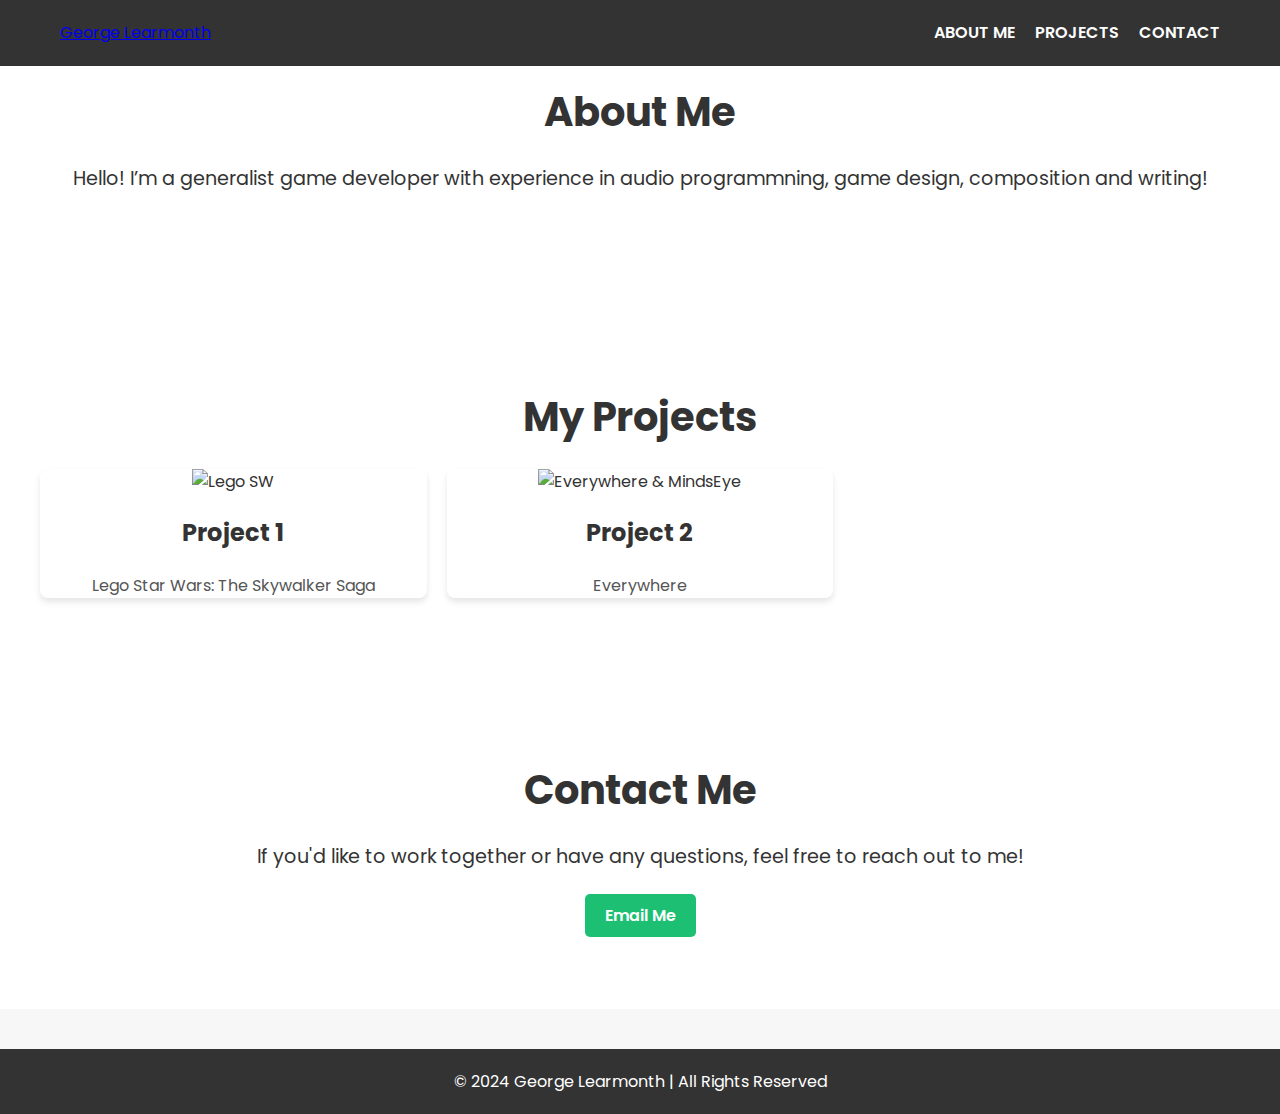
==== index.html @ 88db2464 "First site pass" ====
<!DOCTYPE html>
<html lang="en">
<head>
  <meta charset="UTF-8">
  <meta name="viewport" content="width=device-width, initial-scale=1.0">
  <meta name="description" content="George Learmonth - Game Developer">
  <title>Games Portfolio</title>
  <link href="https://fonts.googleapis.com/css2?family=Poppins:wght@300;400;600&display=swap" rel="stylesheet">
  <link rel="stylesheet" href="styles.css">
</head>
<body>
  <!-- Navbar -->
  <nav>
    <div class="nav-container">
      <a href="#" class="logo">George Learmonth</a>
      <ul class="nav-links">
        <li><a href="#about">About Me</a></li>
        <li><a href="#projects">Projects</a></li>
        <li><a href="#contact">Contact</a></li>
      </ul>
    </div>
  </nav>

  <!-- About Me Section -->
  <section id="about" class="section">
    <div class="section-content">
      <h2>About Me</h2>
      <p>Hello! I’m a generalist game developer with experience in audio programmning, game design, composition and writing!</p>
    </div>
  </section>

  <!-- Projects Section -->
  <section id="projects" class="section">
    <div class="section-content">
      <h2>My Projects</h2>
      <div class="projects-grid">
        <!-- Lego -->
        <div class="project-card">
          <img src="https://via.placeholder.com/350" alt="Lego SW" class="project-image">
          <h3>Project 1</h3>
          <p>Lego Star Wars: The Skywalker Saga</p>
        </div>
        <!-- Project 2 -->
        <div class="project-card">
          <img src="https://via.placeholder.com/350" alt="Everywhere & MindsEye" class="project-image">
          <h3>Project 2</h3>
          <p>Everywhere</p>
        </div>
      </div>
    </div>
  </section>

  <!-- Contact Section -->
  <section id="contact" class="section">
    <div class="section-content">
      <h2>Contact Me</h2>
      <p>If you'd like to work together or have any questions, feel free to reach out to me!</p>
      <a href="mailto:leiwaan@gmail.com" class="cta-btn">Email Me</a>
    </div>
  </section>

  <!-- Footer -->
  <footer>
    <p>&copy; 2024 George Learmonth | All Rights Reserved</p>
  </footer>
</body>
</html>
---- styles.css ----
/* Global Styles */
* {
  margin: 0;
  padding: 0;
  box-sizing: border-box;
}
body {
  font-family: 'Poppins', sans-serif;
  background-color: #f7f7f7;
  color: #333;
  line-height: 1.6;
}

/* Navbar */
nav {
  background-color: #333;
  padding: 20px 0;
  position: fixed;
  width: 100%;
  top: 0;
  left: 0;
  z-index: 100;
}
.nav-container {
  max-width: 1200px;
  margin: 0 auto;
  display: flex;
  justify-content: space-between;
  align-items: center;
  padding: 0 20px;
}
.nav-links {
  list-style-type: none;
  display: flex;
  gap: 20px;
}
.nav-links li a {
  color: #fff;
  text-decoration: none;
  font-weight: 600;
  text-transform: uppercase;
}
.nav-links li a:hover {
  color: #1dbf73;
}

/* Hero Section */
.hero {
  background: url('https://via.placeholder.com/1500') center/cover no-repeat;
  height: 100vh;
  display: flex;
  justify-content: center;
  align-items: center;
  text-align: center;
  color: #fff;
}
.hero-content h1 {
  font-size: 3rem;
  margin-bottom: 10px;
}
.hero-content p {
  font-size: 1.2rem;
  margin-bottom: 20px;
}
.cta-btn {
  background-color: #1dbf73;
  padding: 10px 20px;
  text-decoration: none;
  color: #fff;
  border-radius: 5px;
  font-weight: 600;
  transition: background-color 0.3s;
}
.cta-btn:hover {
  background-color: #17a35d;
}

/* Section Styles */
.section {
  padding: 80px 20px;
  background-color: #fff;
}
.section-content {
  max-width: 1200px;
  margin: 0 auto;
  text-align: center;
}
.section h2 {
  font-size: 2.5rem;
  margin-bottom: 20px;
}
.section p {
  font-size: 1.2rem;
  margin-bottom: 30px;
}

/* Projects Grid */
.projects-grid {
  display: grid;
  grid-template-columns: repeat(3, 1fr);
  gap: 20px;
}
.project-card {
  background-color: #fff;
  border-radius: 8px;
  box-shadow: 0 4px 6px rgba(0, 0, 0, 0.1);
  overflow: hidden;
  transition: transform 0.3s;
}
.project-card:hover {
  transform: translateY(-10px);
}
.project-image {
  width: 100%;
  height: 200px;
  object-fit: cover;
}
.project-card h3 {
  font-size: 1.5rem;
  margin: 20px;
}
.project-card p {
  font-size: 1rem;
  margin: 0 20px;
  color: #555;
}
.project-link {
  display: block;
  text-align: center;
  margin: 20px;
  background-color: #1dbf73;
  padding: 10px 20px;
  text-decoration: none;
  color: #fff;
  border-radius: 5px;
}
.project-link:hover {
  background-color: #17a35d;
}

/* Contact Section */
#contact .cta-btn {
  margin-top: 20px;
}

/* Footer */
footer {
  background-color: #333;
  color: #fff;
  padding: 20px;
  text-align: center;
  margin-top: 40px;
}
footer p {
  font-size: 1rem;
}

/* Media Queries (for responsiveness) */
@media (max-width: 768px) {
  .projects-grid {
    grid-template-columns: 1fr 1fr;
  }
}
@media (max-width: 480px) {
  .projects-grid {
    grid-template-columns: 1fr;
  }
  .hero-content h1 {
    font-size: 2rem;
  }
  .hero-content p {
    font-size: 1rem;
  }
}
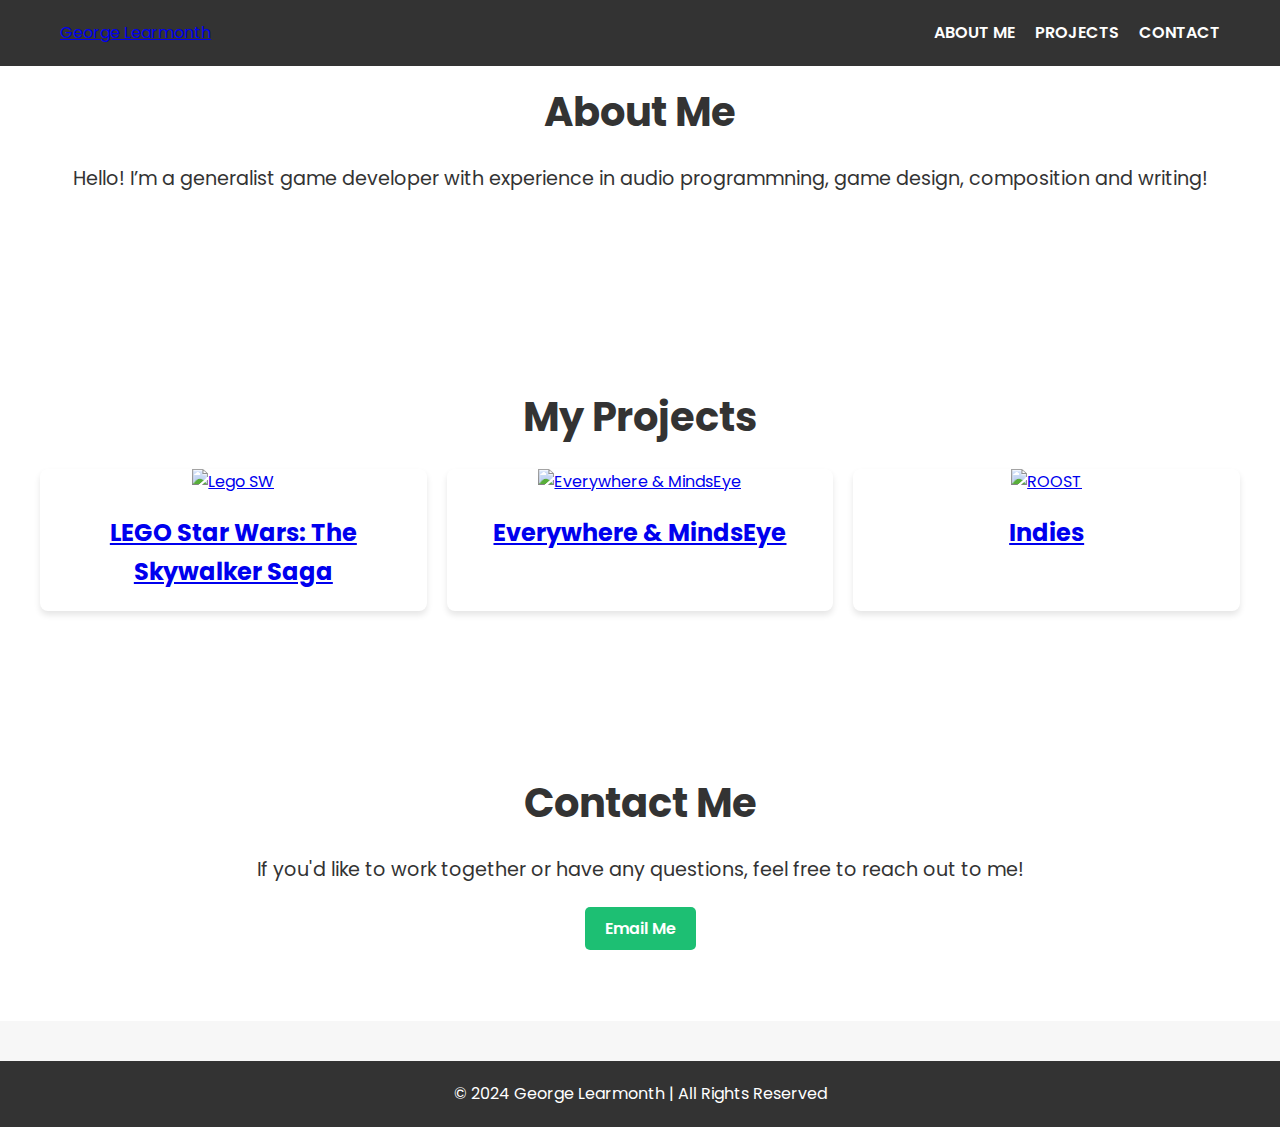
==== commit 03af4e36: "Update index.html" ====
--- a/index.html
+++ b/index.html
@@ -29,26 +29,33 @@
     </div>
   </section>
 
-  <!-- Projects Section -->
+ <!-- Projects Section -->
   <section id="projects" class="section">
     <div class="section-content">
       <h2>My Projects</h2>
       <div class="projects-grid">
-        <!-- Lego -->
-        <div class="project-card">
-          <img src="https://via.placeholder.com/350" alt="Lego SW" class="project-image">
-          <h3>Project 1</h3>
-          <p>Lego Star Wars: The Skywalker Saga</p>
-        </div>
-        <!-- Project 2 -->
-        <div class="project-card">
-          <img src="https://via.placeholder.com/350" alt="Everywhere & MindsEye" class="project-image">
-          <h3>Project 2</h3>
-          <p>Everywhere</p>
-        </div>
+        <!-- LEGO Star Wars -->
+        <a href="https://store.steampowered.com/app/920210/LEGO_Star_Wars_The_Skywalker_Saga/" target="_blank" class="project-card">
+          <img src="https://www.nintendo.com/eu/media/images/10_share_images/games_15/nintendo_switch_4/H2x1_NSwitch_LegoStarWarsTheSkywalkerSaga_image1600w.jpg" alt="Lego SW" class="project-image">
+          <h3>LEGO Star Wars: The Skywalker Saga</h3>
+          <p></p>
+        </a>
+        <!-- Everywhere & MindsEye -->
+        <a href="https://store.steampowered.com/app/3265250/MindsEye/" target="_blank" class="project-card">
+          <img src="https://shared.cloudflare.steamstatic.com/store_item_assets/steam/apps/3265250/header.jpg?t=1729087317" alt="Everywhere & MindsEye" class="project-image">
+          <h3>Everywhere & MindsEye</h3>
+          <p></p>
+        </a>
+        <!-- ROOST -->
+        <a href="https://store.steampowered.com/app/3137450/ROOST/" target="_blank" class="project-card">
+          <img src="https://shared.cloudflare.steamstatic.com/store_item_assets/steam/apps/3137450/header.jpg?t=1726141646" alt="ROOST" class="project-image">
+          <h3>Indies</h3>
+          <p></p>
+        </a>
       </div>
     </div>
   </section>
+
 
   <!-- Contact Section -->
   <section id="contact" class="section">
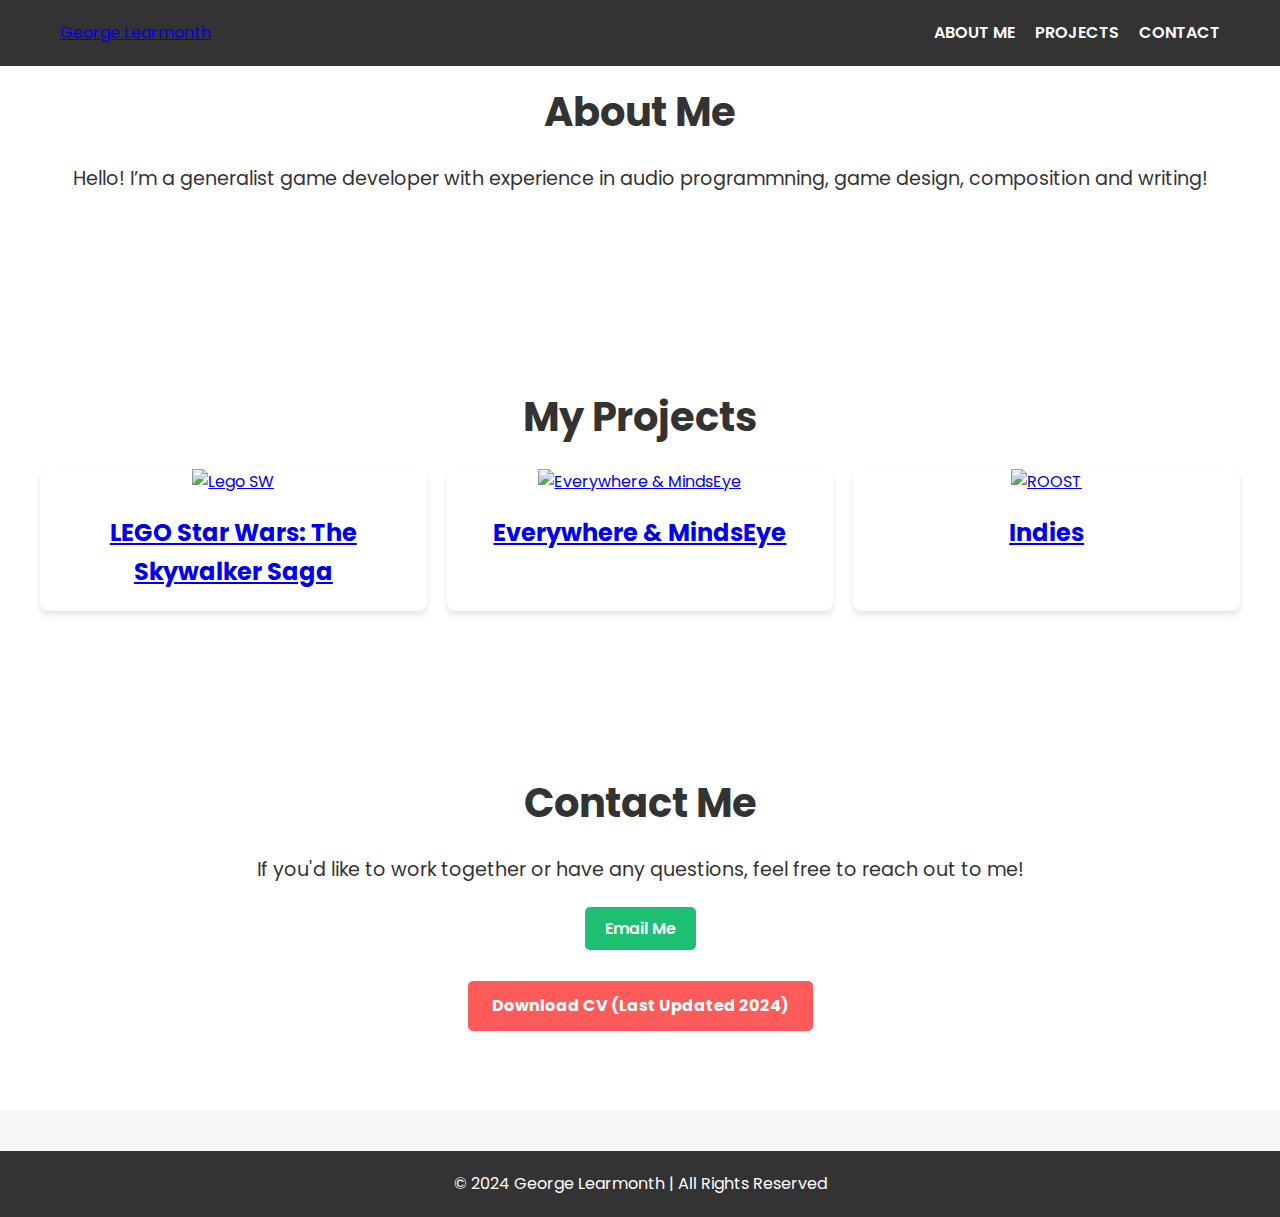
==== commit 1e088edd: "added CV button, updated hyperlinks" ====
--- a/index.html
+++ b/index.html
@@ -63,6 +63,13 @@
       <h2>Contact Me</h2>
       <p>If you'd like to work together or have any questions, feel free to reach out to me!</p>
       <a href="mailto:leiwaan@gmail.com" class="cta-btn">Email Me</a>
+
+      <!-- Download CV Button -->
+      <div class="cv-download">
+        <a href="George_Learmonth_CV.pdf" download class="cta-btn">Download CV (Last Updated 2024)</a>
+      </div>
+    </div>
+
     </div>
   </section>
 
--- a/styles.css
+++ b/styles.css
@@ -171,4 +171,23 @@
   .hero-content p {
     font-size: 1rem;
   }
+}
+
+.cv-download {
+  margin-top: 20px;
+}
+
+.cv-download .cta-btn {
+  background-color: #ff5b5b;
+  padding: 12px 24px;
+  color: #fff;
+  text-decoration: none;
+  border-radius: 5px;
+  font-weight: bold;
+  display: inline-block;
+  transition: background-color 0.3s ease;
+}
+
+.cv-download .cta-btn:hover {
+  background-color: #e04f4f;
 }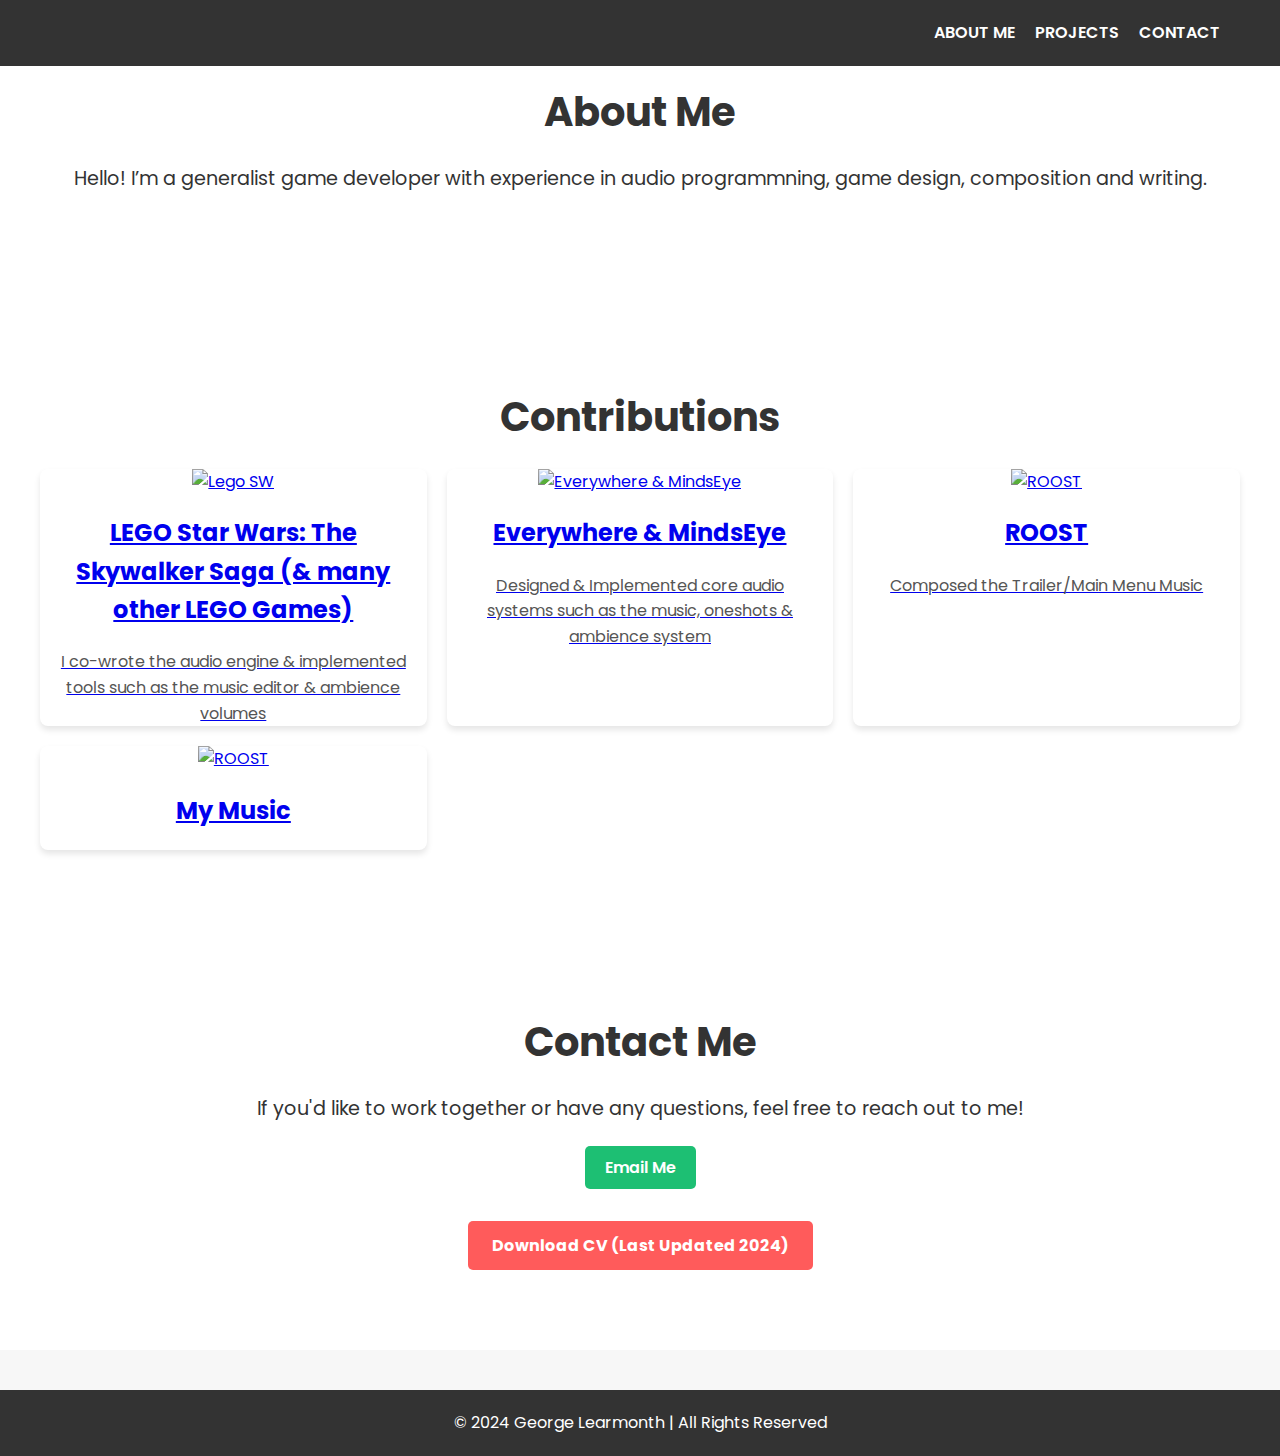
==== commit 4a12e5aa: "Update index.html" ====
--- a/index.html
+++ b/index.html
@@ -12,7 +12,7 @@
   <!-- Navbar -->
   <nav>
     <div class="nav-container">
-      <a href="#" class="logo">George Learmonth</a>
+      <a href="#" class="logo"></a>
       <ul class="nav-links">
         <li><a href="#about">About Me</a></li>
         <li><a href="#projects">Projects</a></li>
@@ -25,31 +25,37 @@
   <section id="about" class="section">
     <div class="section-content">
       <h2>About Me</h2>
-      <p>Hello! I’m a generalist game developer with experience in audio programmning, game design, composition and writing!</p>
+      <p>Hello! I’m a generalist game developer with experience in audio programmning, game design, composition and writing.</p>
     </div>
   </section>
 
  <!-- Projects Section -->
   <section id="projects" class="section">
     <div class="section-content">
-      <h2>My Projects</h2>
+      <h2>Contributions</h2>
       <div class="projects-grid">
         <!-- LEGO Star Wars -->
         <a href="https://store.steampowered.com/app/920210/LEGO_Star_Wars_The_Skywalker_Saga/" target="_blank" class="project-card">
           <img src="https://www.nintendo.com/eu/media/images/10_share_images/games_15/nintendo_switch_4/H2x1_NSwitch_LegoStarWarsTheSkywalkerSaga_image1600w.jpg" alt="Lego SW" class="project-image">
-          <h3>LEGO Star Wars: The Skywalker Saga</h3>
-          <p></p>
+          <h3>LEGO Star Wars: The Skywalker Saga (& many other LEGO Games)</h3>
+          <p>I co-wrote the audio engine & implemented tools such as the music editor & ambience volumes</p>
         </a>
         <!-- Everywhere & MindsEye -->
         <a href="https://store.steampowered.com/app/3265250/MindsEye/" target="_blank" class="project-card">
           <img src="https://shared.cloudflare.steamstatic.com/store_item_assets/steam/apps/3265250/header.jpg?t=1729087317" alt="Everywhere & MindsEye" class="project-image">
           <h3>Everywhere & MindsEye</h3>
-          <p></p>
+          <p>Designed & Implemented core audio systems such as the music, oneshots & ambience system</p>
         </a>
         <!-- ROOST -->
         <a href="https://store.steampowered.com/app/3137450/ROOST/" target="_blank" class="project-card">
           <img src="https://shared.cloudflare.steamstatic.com/store_item_assets/steam/apps/3137450/header.jpg?t=1726141646" alt="ROOST" class="project-image">
-          <h3>Indies</h3>
+          <h3>ROOST</h3>
+          <p>Composed the Trailer/Main Menu Music</p>
+        </a>
+        <!-- Music -->
+        <a href="https://soundcloud.com/leiwaan" target="_blank" class="project-card">
+          <img src="https://f4.bcbits.com/img/0022099964_10.jpg" alt="ROOST" class="project-image">
+          <h3>My Music</h3>
           <p></p>
         </a>
       </div>
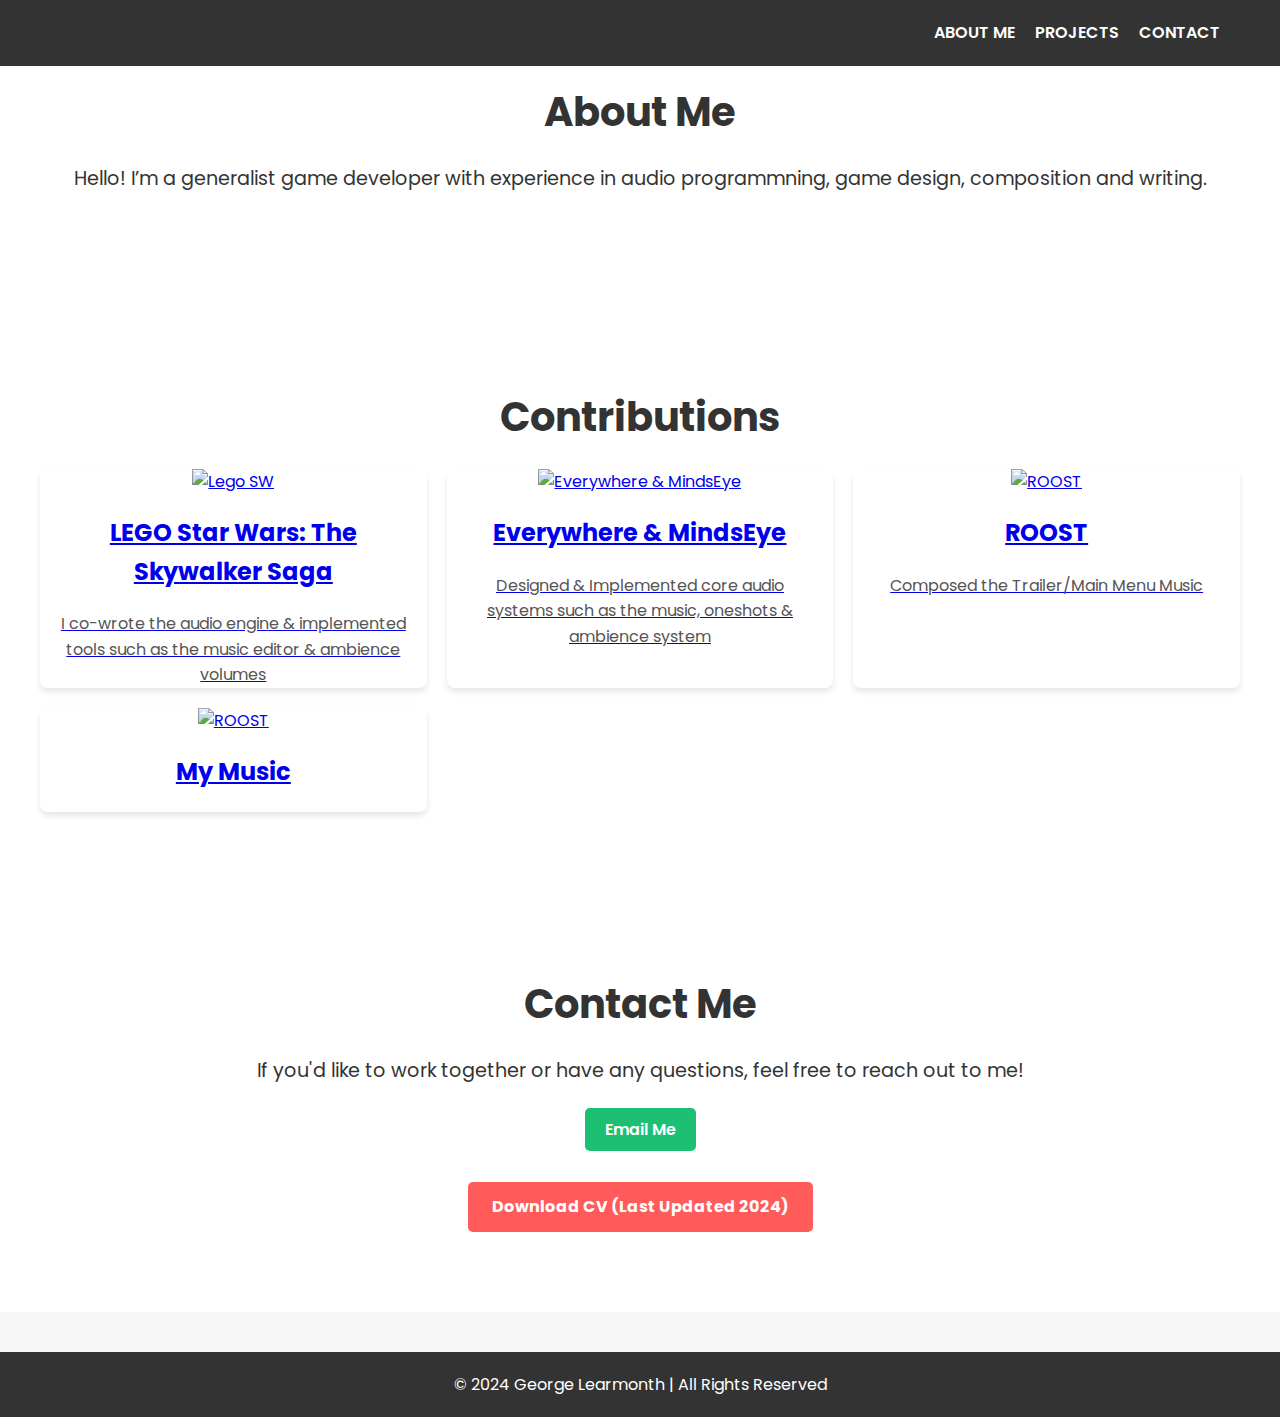
==== commit 43521dae: "Update index.html" ====
--- a/index.html
+++ b/index.html
@@ -37,7 +37,7 @@
         <!-- LEGO Star Wars -->
         <a href="https://store.steampowered.com/app/920210/LEGO_Star_Wars_The_Skywalker_Saga/" target="_blank" class="project-card">
           <img src="https://www.nintendo.com/eu/media/images/10_share_images/games_15/nintendo_switch_4/H2x1_NSwitch_LegoStarWarsTheSkywalkerSaga_image1600w.jpg" alt="Lego SW" class="project-image">
-          <h3>LEGO Star Wars: The Skywalker Saga (& many other LEGO Games)</h3>
+          <h3>LEGO Star Wars: The Skywalker Saga</h3>
           <p>I co-wrote the audio engine & implemented tools such as the music editor & ambience volumes</p>
         </a>
         <!-- Everywhere & MindsEye -->
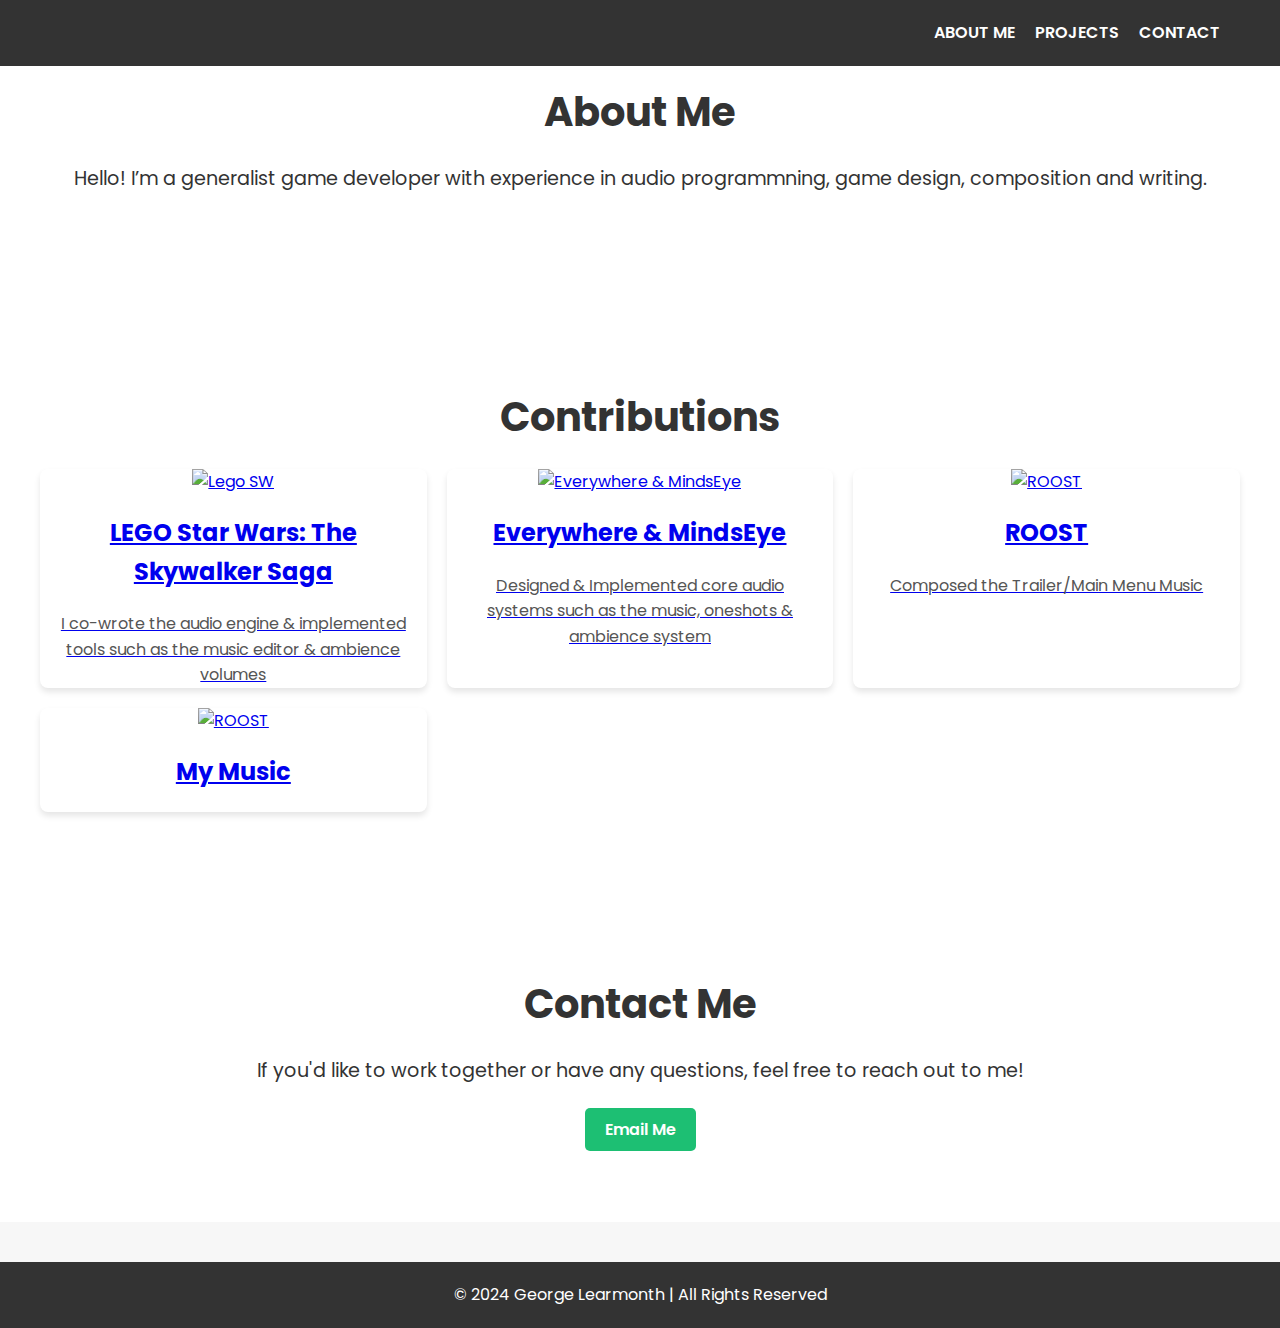
==== commit ee007330: "remove cv" ====
--- a/index.html
+++ b/index.html
@@ -70,12 +70,6 @@
       <p>If you'd like to work together or have any questions, feel free to reach out to me!</p>
       <a href="mailto:leiwaan@gmail.com" class="cta-btn">Email Me</a>
 
-      <!-- Download CV Button -->
-      <div class="cv-download">
-        <a href="George_Learmonth_CV.pdf" download class="cta-btn">Download CV (Last Updated 2024)</a>
-      </div>
-    </div>
-
     </div>
   </section>
 
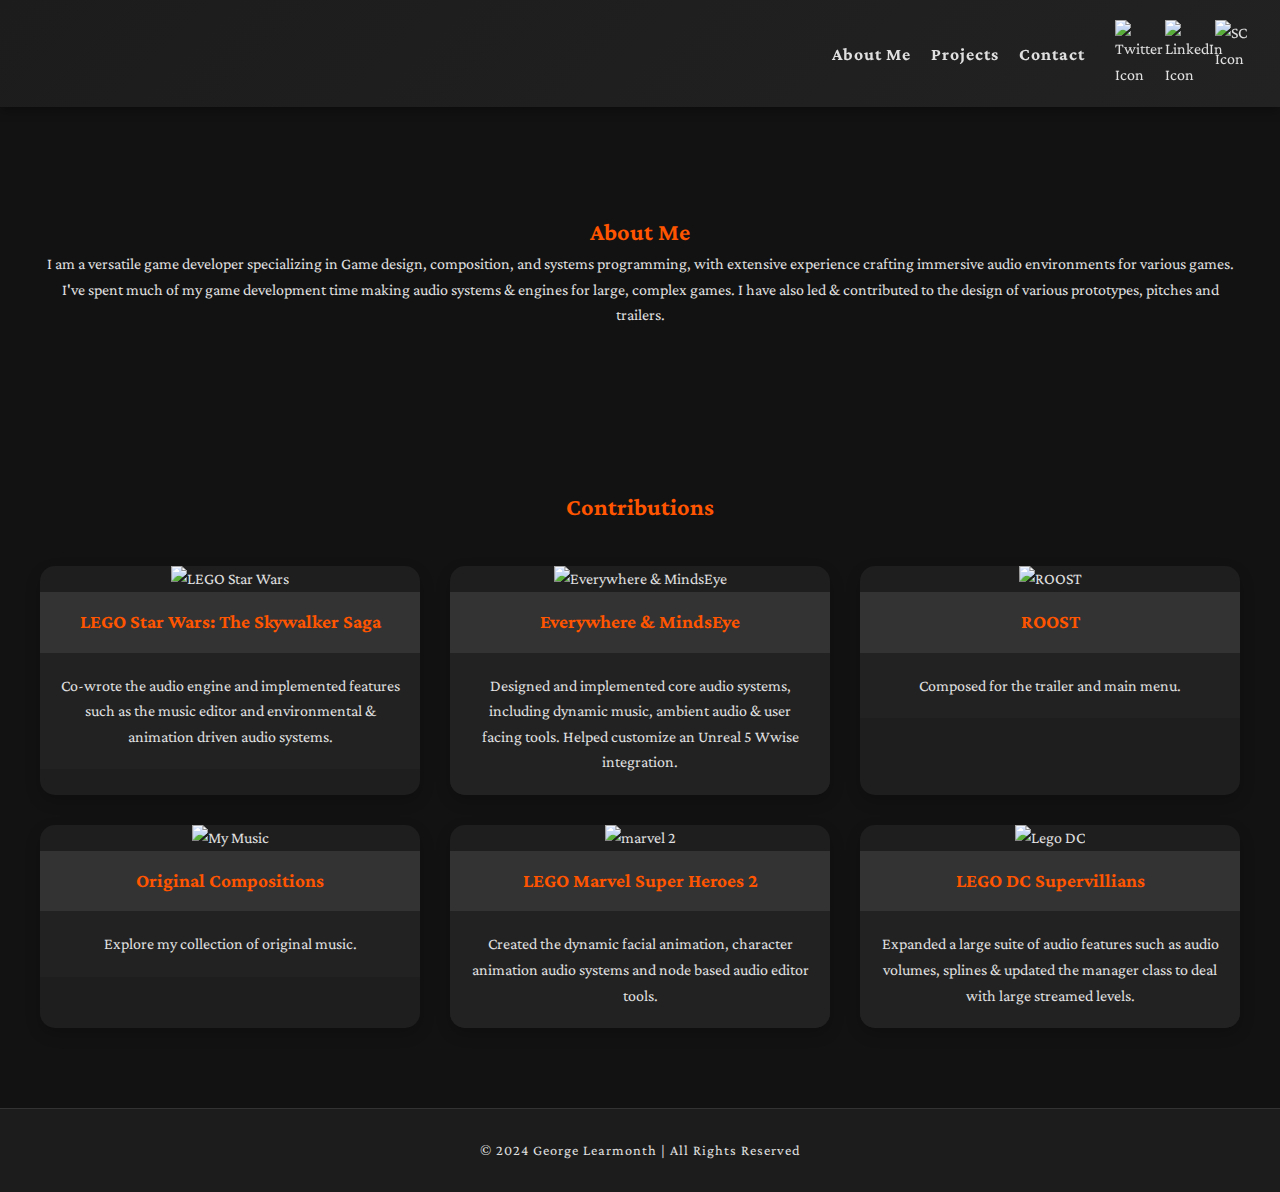
==== commit 153b1be1: "update" ====
--- a/index.html
+++ b/index.html
@@ -4,8 +4,8 @@
   <meta charset="UTF-8">
   <meta name="viewport" content="width=device-width, initial-scale=1.0">
   <meta name="description" content="George Learmonth - Game Developer">
-  <title>Games Portfolio</title>
-  <link href="https://fonts.googleapis.com/css2?family=Poppins:wght@300;400;600&display=swap" rel="stylesheet">
+  <title>Portfolio</title>
+  <link href="https://fonts.googleapis.com/css2?family=Uncial+Antiqua&family=Crimson+Pro:wght@400;600&display=swap" rel="stylesheet"> <!-- Fantasy + Readable font -->
   <link rel="stylesheet" href="styles.css">
 </head>
 <body>
@@ -18,58 +18,76 @@
         <li><a href="#projects">Projects</a></li>
         <li><a href="#contact">Contact</a></li>
       </ul>
+	  <!-- Social Media Links -->
+      <ul class="social-links">
+        <li><a href="https://bsky.app/profile/leiwaan.bsky.social" target="_blank" class="social-icon" aria-label="Twitter">
+          <img src="https://upload.wikimedia.org/wikipedia/commons/thumb/7/7a/Bluesky_Logo.svg/640px-Bluesky_Logo.svg.png" alt="Twitter Icon">
+        </a></li>
+        <li><a href="https://www.linkedin.com/in/george-learmonth/" target="_blank" class="social-icon" aria-label="LinkedIn">
+          <img src="https://content.linkedin.com/content/dam/me/business/en-us/amp/brand-site/v2/bg/LI-Bug.svg.original.svg" alt="LinkedIn Icon">
+        </a></li>
+        <li><a href="https://soundcloud.com/leiwaan" target="_blank" class="social-icon" aria-label="Soundcloud">
+          <img src="https://d21buns5ku92am.cloudfront.net/26628/images/419679-1x1_SoundCloudLogo_cloudmark-f5912b-large-1645807040.jpg" alt="SC Icon">
+        </a></li>
+		</ul>
     </div>
   </nav>
+
+  <!-- Hidden SoundCloud Playlist Embed -->
+  <iframe id="hidden-soundcloud" width="100%" height="0" scrolling="no" frameborder="no" 
+    src="https://w.soundcloud.com/player/?url=https%3A//api.soundcloud.com/playlists/1174680751&color=%23ff5500&auto_play=false&hide_related=true&show_comments=false&show_user=false&show_reposts=false&show_teaser=false&visual=false">
+  </iframe>
 
   <!-- About Me Section -->
   <section id="about" class="section">
     <div class="section-content">
       <h2>About Me</h2>
-      <p>Hello! I’m a generalist game developer with experience in audio programmning, game design, composition and writing.</p>
+      <p>I am a versatile game developer specializing in Game design, composition, and systems programming, with extensive experience crafting immersive audio environments for various games.</p>
+	  <p>I've spent much of my game development time making audio systems & engines for large, complex games. I have also led & contributed to the design of various prototypes, pitches and trailers.</p>
     </div>
   </section>
 
- <!-- Projects Section -->
+  <!-- Projects Section -->
   <section id="projects" class="section">
     <div class="section-content">
       <h2>Contributions</h2>
       <div class="projects-grid">
         <!-- LEGO Star Wars -->
-        <a href="https://store.steampowered.com/app/920210/LEGO_Star_Wars_The_Skywalker_Saga/" target="_blank" class="project-card">
-          <img src="https://www.nintendo.com/eu/media/images/10_share_images/games_15/nintendo_switch_4/H2x1_NSwitch_LegoStarWarsTheSkywalkerSaga_image1600w.jpg" alt="Lego SW" class="project-image">
+        <a href="https://store.steampowered.com/app/920210/LEGO_Star_Wars_The_Skywalker_Saga/" target="_blank" class="project-card" data-sound="lego-star-wars.mp3">
+          <img src="https://www.nintendo.com/eu/media/images/10_share_images/games_15/nintendo_switch_4/H2x1_NSwitch_LegoStarWarsTheSkywalkerSaga_image1600w.jpg" alt="LEGO Star Wars" class="project-image">
           <h3>LEGO Star Wars: The Skywalker Saga</h3>
-          <p>I co-wrote the audio engine & implemented tools such as the music editor & ambience volumes</p>
+          <p>Co-wrote the audio engine and implemented features such as the music editor and environmental & animation driven audio systems.</p>
         </a>
         <!-- Everywhere & MindsEye -->
-        <a href="https://store.steampowered.com/app/3265250/MindsEye/" target="_blank" class="project-card">
+        <a href="https://store.steampowered.com/app/3265250/MindsEye/" target="_blank" class="project-card" data-sound="trv.mp3">
           <img src="https://shared.cloudflare.steamstatic.com/store_item_assets/steam/apps/3265250/header.jpg?t=1729087317" alt="Everywhere & MindsEye" class="project-image">
           <h3>Everywhere & MindsEye</h3>
-          <p>Designed & Implemented core audio systems such as the music, oneshots & ambience system</p>
+          <p>Designed and implemented core audio systems, including dynamic music, ambient audio & user facing tools. Helped customize an Unreal 5 Wwise integration.</p>
         </a>
         <!-- ROOST -->
-        <a href="https://store.steampowered.com/app/3137450/ROOST/" target="_blank" class="project-card">
+        <a href="https://store.steampowered.com/app/3137450/ROOST/" target="_blank" class="project-card" data-sound="fog.mp3">
           <img src="https://shared.cloudflare.steamstatic.com/store_item_assets/steam/apps/3137450/header.jpg?t=1726141646" alt="ROOST" class="project-image">
           <h3>ROOST</h3>
-          <p>Composed the Trailer/Main Menu Music</p>
+          <p>Composed for the trailer and main menu.</p>
         </a>
-        <!-- Music -->
-        <a href="https://soundcloud.com/leiwaan" target="_blank" class="project-card">
-          <img src="https://f4.bcbits.com/img/0022099964_10.jpg" alt="ROOST" class="project-image">
-          <h3>My Music</h3>
-          <p></p>
+        <!-- My Music -->
+        <a href="https://soundcloud.com/leiwaan" target="_blank" class="project-card" id="my-music-card">
+          <img src="https://f4.bcbits.com/img/0022099964_10.jpg" alt="My Music" class="project-image">
+          <h3>Original Compositions</h3>
+          <p>Explore my collection of original music.</p>
         </a>
-      </div>
-    </div>
-  </section>
-
-
-  <!-- Contact Section -->
-  <section id="contact" class="section">
-    <div class="section-content">
-      <h2>Contact Me</h2>
-      <p>If you'd like to work together or have any questions, feel free to reach out to me!</p>
-      <a href="mailto:leiwaan@gmail.com" class="cta-btn">Email Me</a>
-
+		        <!-- Lego Marvel 2 -->
+        <a href="https://store.steampowered.com/app/647830/LEGO_Marvel_Super_Heroes_2/" target="_blank" class="project-card" data-sound="lego-star-wars.mp3">
+          <img src="https://shared.cloudflare.steamstatic.com/store_item_assets/steam/apps/647830/header.jpg?t=1729802697" alt="marvel 2" class="project-image">
+          <h3>LEGO Marvel Super Heroes 2</h3>
+          <p>Created the dynamic facial animation, character animation audio systems and node based audio editor tools.</p>
+        </a>
+	  		        <!-- Lego DC -->
+        <a href="https://store.steampowered.com/app/829110/LEGO_DC_SuperVillains/" target="_blank" class="project-card" data-sound="lego-star-wars.mp3">
+          <img src="https://shared.cloudflare.steamstatic.com/store_item_assets/steam/apps/829110/header.jpg?t=1729792311" alt="Lego DC" class="project-image">
+          <h3>LEGO DC Supervillians</h3>
+          <p>Expanded a large suite of audio features such as audio volumes, splines & updated the manager class to deal with large streamed levels.</p>
+        </a>
     </div>
   </section>
 
@@ -77,5 +95,52 @@
   <footer>
     <p>&copy; 2024 George Learmonth | All Rights Reserved</p>
   </footer>
+
+  <script src="https://w.soundcloud.com/player/api.js"></script>
+  <script>
+    // Get the SoundCloud iframe and the hover target
+    const iframe = document.querySelector('#hidden-soundcloud');
+    const myMusicCard = document.getElementById('my-music-card');
+    
+    // Initialize the SoundCloud player widget
+    const player = SC.Widget(iframe);
+
+    // Start playback when hovering over the 'My Music' tab
+    myMusicCard.addEventListener('mouseenter', function() {
+      player.play();  // Start the music playback when hovering over the card
+    });
+
+    // Stop playback when the hover is removed
+    myMusicCard.addEventListener('mouseleave', function() {
+      player.pause();  // Pause the music when the hover ends
+    });
+	
+	// Get all the project cards
+	const projectCards = document.querySelectorAll('.project-card');
+
+	// Create an Audio object to play the sounds
+	let audio = new Audio();
+
+	// Loop through each project card and set up event listeners
+	projectCards.forEach(card => {
+	  card.addEventListener('mouseenter', function() {
+		const soundUrl = card.getAttribute('data-sound'); // Get the sound URL from the data-sound attribute
+		
+		// Stop any currently playing sound
+		audio.pause();
+		audio.currentTime = 0;
+
+		// Load and play the new sound
+		audio.src = soundUrl;
+		audio.play();
+	  });
+
+	  card.addEventListener('mouseleave', function() {
+		// Stop the sound when the hover is removed
+		audio.pause();
+		audio.currentTime = 0;
+	  });
+	});
+  </script>
 </body>
 </html>--- a/styles.css
+++ b/styles.css
@@ -1,193 +1,210 @@
-/* Global Styles */
+/* Base styles */
 * {
   margin: 0;
   padding: 0;
   box-sizing: border-box;
 }
+
 body {
-  font-family: 'Poppins', sans-serif;
-  background-color: #f7f7f7;
-  color: #333;
+  font-family: 'Crimson Pro', serif;
+  background-color: #121212;
+  color: #e0e0e0;
   line-height: 1.6;
+  font-size: 16px;
+}
+
+a {
+  text-decoration: none;
+  color: inherit;
+}
+
+h2, h3 {
+  color: #ff5500;
 }
 
 /* Navbar */
 nav {
-  background-color: #333;
-  padding: 20px 0;
-  position: fixed;
-  width: 100%;
+  position: sticky;
   top: 0;
-  left: 0;
-  z-index: 100;
-}
-.nav-container {
-  max-width: 1200px;
-  margin: 0 auto;
+  background: linear-gradient(135deg, #1c1c1c, #222222);
+  padding: 20px 30px;
+  z-index: 10;
+  box-shadow: 0 4px 10px rgba(0, 0, 0, 0.3);
   display: flex;
   justify-content: space-between;
   align-items: center;
-  padding: 0 20px;
-}
+}
+
+.nav-container {
+  display: flex;
+  justify-content: space-between;
+  align-items: center;
+  width: 100%;
+}
+
+.logo {
+  font-size: 2.5rem;
+  color: #ff5500;
+  font-family: 'Uncial Antiqua', cursive;
+}
+
+/* Navbar Links */
 .nav-links {
-  list-style-type: none;
+  list-style: none;
   display: flex;
   gap: 20px;
-}
+  margin-left: auto; /* Push the nav links to the right */
+}
+
 .nav-links li a {
-  color: #fff;
-  text-decoration: none;
-  font-weight: 600;
-  text-transform: uppercase;
-}
+  color: #e0e0e0;
+  font-weight: bold;
+  font-size: 1.1rem;
+  letter-spacing: 1px;
+  transition: color 0.3s ease, transform 0.3s ease;
+}
+
 .nav-links li a:hover {
-  color: #1dbf73;
-}
-
-/* Hero Section */
-.hero {
-  background: url('https://via.placeholder.com/1500') center/cover no-repeat;
-  height: 100vh;
-  display: flex;
-  justify-content: center;
-  align-items: center;
-  text-align: center;
-  color: #fff;
-}
-.hero-content h1 {
-  font-size: 3rem;
-  margin-bottom: 10px;
-}
-.hero-content p {
-  font-size: 1.2rem;
-  margin-bottom: 20px;
-}
-.cta-btn {
-  background-color: #1dbf73;
-  padding: 10px 20px;
-  text-decoration: none;
-  color: #fff;
-  border-radius: 5px;
-  font-weight: 600;
-  transition: background-color 0.3s;
-}
-.cta-btn:hover {
-  background-color: #17a35d;
+  color: #ff5500;
+  transform: scale(1.1);
+}
+
+/* Social Media Links */
+.social-links {
+  list-style: none;
+  display: flex;
+  gap: 15px;
+  margin-left: 30px; /* Adjust margin to create space between the nav links and social icons */
+}
+
+.social-links li {
+  margin: 0;
+}
+
+.social-icon {
+  width: 35px;
+  height: 35px;
+  display: inline-block;
+  transition: transform 0.3s ease;
+}
+
+.social-icon:hover {
+  transform: scale(1.2);
+}
+
+.social-icon img {
+  width: 100%;
+  height: 100%;
+  object-fit: contain;
 }
 
 /* Section Styles */
 .section {
   padding: 80px 20px;
-  background-color: #fff;
-}
+}
+
 .section-content {
   max-width: 1200px;
   margin: 0 auto;
   text-align: center;
 }
-.section h2 {
-  font-size: 2.5rem;
-  margin-bottom: 20px;
-}
-.section p {
-  font-size: 1.2rem;
-  margin-bottom: 30px;
-}
-
-/* Projects Grid */
+
 .projects-grid {
   display: grid;
-  grid-template-columns: repeat(3, 1fr);
-  gap: 20px;
-}
+  grid-template-columns: repeat(auto-fill, minmax(300px, 1fr));
+  gap: 30px;
+  margin-top: 40px;
+}
+
+/* Project Cards */
 .project-card {
-  background-color: #fff;
-  border-radius: 8px;
-  box-shadow: 0 4px 6px rgba(0, 0, 0, 0.1);
+  background: #1e1e1e;
+  border-radius: 15px;
   overflow: hidden;
-  transition: transform 0.3s;
-}
+  box-shadow: 0 6px 15px rgba(0, 0, 0, 0.2);
+  transition: transform 0.3s ease, box-shadow 0.3s ease;
+}
+
 .project-card:hover {
   transform: translateY(-10px);
-}
+  box-shadow: 0 10px 30px rgba(0, 0, 0, 0.4);
+}
+
 .project-image {
   width: 100%;
-  height: 200px;
+  height: 220px;
   object-fit: cover;
-}
+  transition: transform 0.4s ease;
+}
+
+.project-card:hover .project-image {
+  transform: scale(1.1);
+}
+
 .project-card h3 {
-  font-size: 1.5rem;
-  margin: 20px;
-}
+  padding: 15px;
+  background-color: #333;
+  color: #ff5500;
+  text-align: center;
+  font-size: 1.2rem;
+}
+
 .project-card p {
+  padding: 20px;
+  background-color: #222;
+  color: #e0e0e0;
   font-size: 1rem;
-  margin: 0 20px;
-  color: #555;
-}
-.project-link {
-  display: block;
-  text-align: center;
-  margin: 20px;
-  background-color: #1dbf73;
-  padding: 10px 20px;
-  text-decoration: none;
-  color: #fff;
-  border-radius: 5px;
-}
-.project-link:hover {
-  background-color: #17a35d;
+  text-align: center;
+  transition: color 0.3s ease;
+}
+
+.project-card:hover p {
+  color: #ff5500;
 }
 
 /* Contact Section */
-#contact .cta-btn {
+.cta-btn {
+  background-color: #ff5500;
+  color: white;
+  padding: 12px 35px;
+  font-size: 1.3rem;
+  border-radius: 30px;
+  transition: background-color 0.3s ease, transform 0.3s ease;
+  display: inline-block;
   margin-top: 20px;
+}
+
+.cta-btn:hover {
+  background-color: #e04d00;
+  transform: translateY(-5px);
 }
 
 /* Footer */
 footer {
-  background-color: #333;
-  color: #fff;
-  padding: 20px;
-  text-align: center;
-  margin-top: 40px;
-}
-footer p {
-  font-size: 1rem;
-}
-
-/* Media Queries (for responsiveness) */
-@media (max-width: 768px) {
-  .projects-grid {
-    grid-template-columns: 1fr 1fr;
+  text-align: center;
+  padding: 30px;
+  background-color: #1c1c1c;
+  color: #e0e0e0;
+  font-size: 0.9rem;
+  letter-spacing: 1px;
+  border-top: 1px solid #333;
+}
+
+/* Smooth Scroll */
+html {
+  scroll-behavior: smooth;
+}
+
+/* Additional Animations */
+@keyframes fadeIn {
+  from {
+    opacity: 0;
   }
-}
-@media (max-width: 480px) {
-  .projects-grid {
-    grid-template-columns: 1fr;
+  to {
+    opacity: 1;
   }
-  .hero-content h1 {
-    font-size: 2rem;
-  }
-  .hero-content p {
-    font-size: 1rem;
-  }
-}
-
-.cv-download {
-  margin-top: 20px;
-}
-
-.cv-download .cta-btn {
-  background-color: #ff5b5b;
-  padding: 12px 24px;
-  color: #fff;
-  text-decoration: none;
-  border-radius: 5px;
-  font-weight: bold;
-  display: inline-block;
-  transition: background-color 0.3s ease;
-}
-
-.cv-download .cta-btn:hover {
-  background-color: #e04f4f;
-}+}
+
+.section-content {
+  animation: fadeIn 1.5s ease-in;
+}
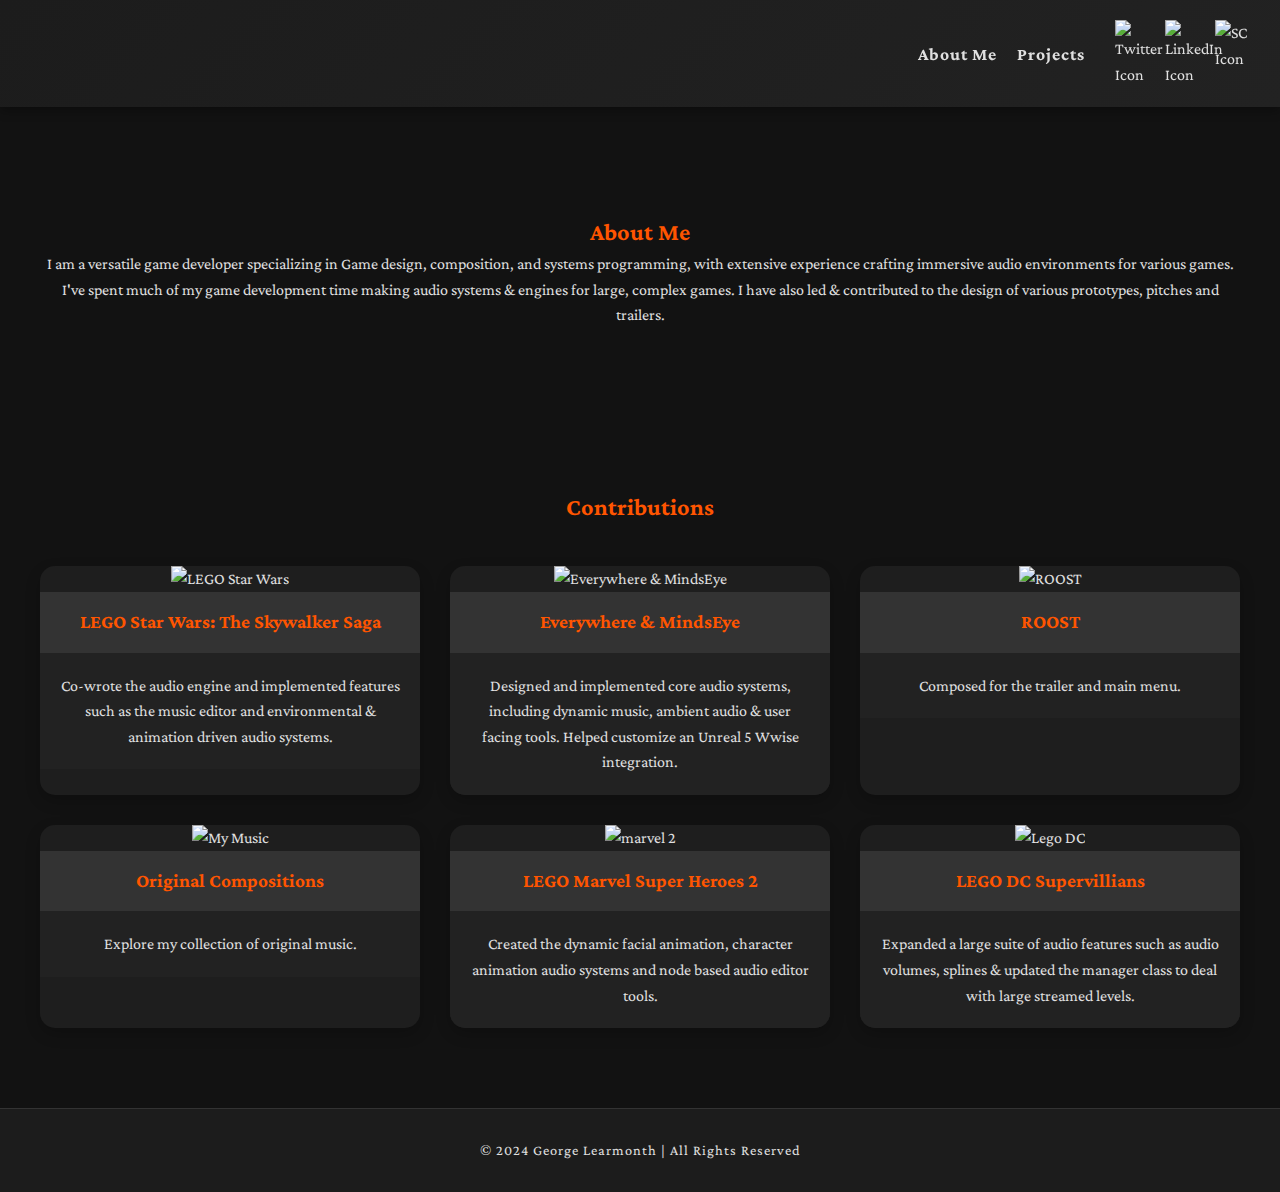
==== commit 683a5963: "remove contact section" ====
--- a/index.html
+++ b/index.html
@@ -16,7 +16,6 @@
       <ul class="nav-links">
         <li><a href="#about">About Me</a></li>
         <li><a href="#projects">Projects</a></li>
-        <li><a href="#contact">Contact</a></li>
       </ul>
 	  <!-- Social Media Links -->
       <ul class="social-links">
